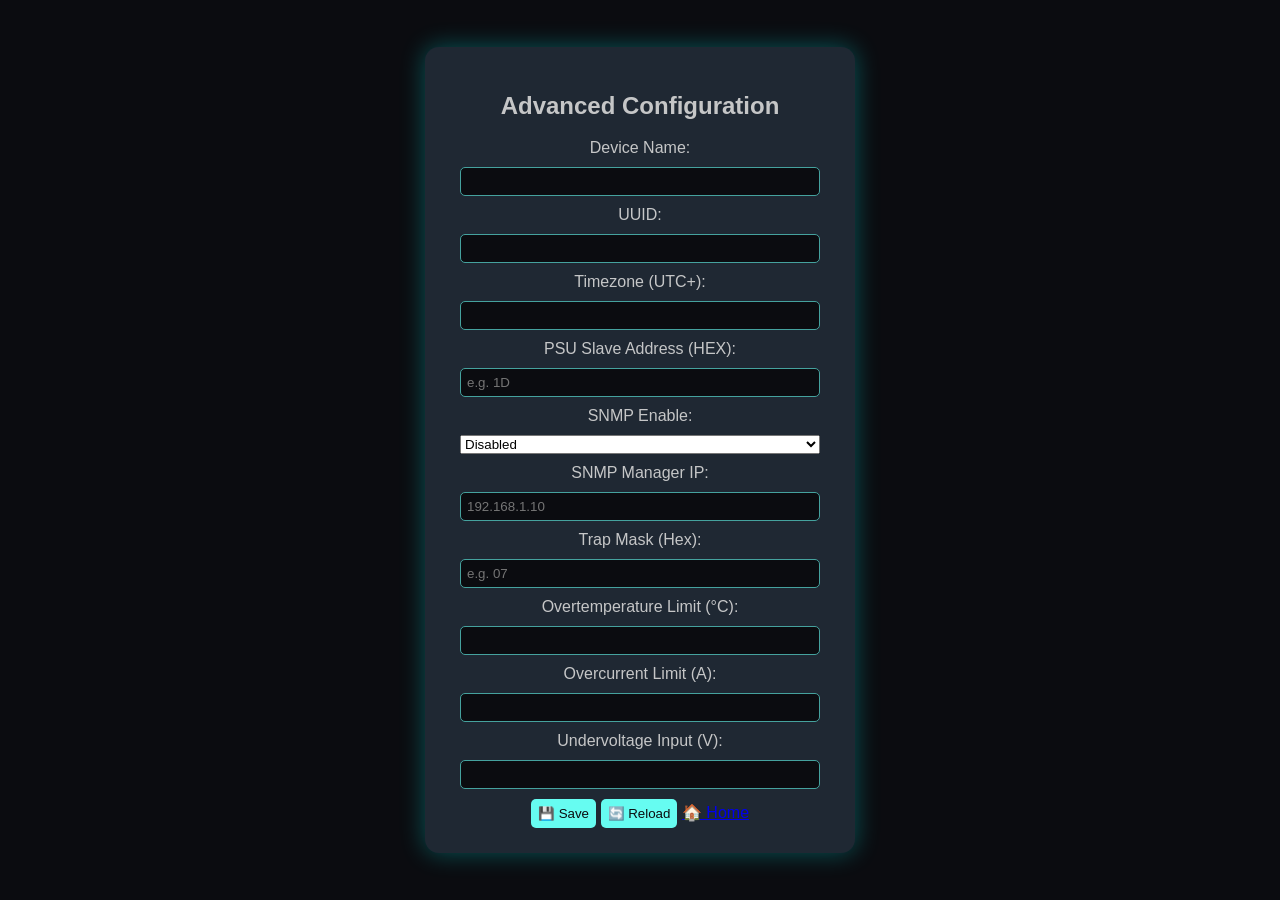
==== Project/Modbus_RS485/web/advanced.html @ 7ff8282c "Add/Update Modbus_RS485 project" ====
<!DOCTYPE html>
<html lang="en">

<head>
  <meta charset="UTF-8" />
  <title>Advanced Settings</title>
  <link rel="stylesheet" href="style.css" />
</head>

<body>
  <div class="container">
    <h2>Advanced Configuration</h2>

    <form id="configForm">
      <label>Device Name:</label>
      <input id="deviceName" type="text" />

      <label>UUID:</label>
      <input id="uuid" type="text" readonly />


      <label>Timezone (UTC+):</label>
      <input id="timezone" type="number" min="-12" max="14" />

      <label>PSU Slave Address (HEX):</label>
      <input id="slaveAddr" type="text" maxlength="2" pattern="^[0-9A-Fa-f]{1,2}$" placeholder="e.g. 1D" />

      <label>SNMP Enable:</label>
      <select id="snmpEnable">
        <option value="0">Disabled</option>
        <option value="1">Enabled</option>
      </select>

      <label>SNMP Manager IP:</label>
      <input id="ipSnmp" type="text" placeholder="192.168.1.10" />

      <label>Trap Mask (Hex):</label>
      <input id="trapMask" type="text" placeholder="e.g. 07" />

      <label>Overtemperature Limit (°C):</label>
      <input id="overTemp" type="number" step="0.1" />

      <label>Overcurrent Limit (A):</label>
      <input id="overCurrent" type="number" step="0.01" />

      <label>Undervoltage Input (V):</label>
      <input id="underVolt" type="number" step="0.1" />

      <div class="buttons">
        <button type="button" onclick="saveConfig()">💾 Save</button>
        <button type="button" onclick="loadConfig()">🔄 Reload</button>
        <a href="index.html">🏠 Home</a>
      </div>
    </form>
  </div>

  <script src="advanced.js"></script>
</body>

</html>
---- Project/Modbus_RS485/web/style.css ----
body {
  background-color: #0b0c10;
  color: #c5c6c7;
  font-family: "Segoe UI", Tahoma, sans-serif;
  margin: 0;
  display: flex;
  justify-content: center;
  align-items: center;
  min-height: 100vh;
}

/* Container */
.container {
  background-color: #1f2833;
  border-radius: 14px;
  box-shadow: 0 0 25px rgba(0, 255, 255, 0.3);
  padding: 25px 35px;
  width: 360px;
  text-align: center;
}

/* Header */
.header {
  display: flex; justify-content: space-between; align-items: center;
}
h1 { color: #66fcf1; margin: 0 0 15px; }
#themeToggle { background:none; border:none; color:#66fcf1; font-size:20px; cursor:pointer; }

/* Table */
table { width:100%; border-collapse:collapse; margin-top:10px; }
th, td { border-bottom:1px solid #45a29e; padding:6px; text-align:center; }
th { color:#45a29e; font-weight:600; }
td { color:#fff; }

/* Tabs */
.tab { display:flex; justify-content:center; margin-bottom:10px; flex-wrap:wrap; }
.tablink {
  background:#1f2833; color:#c5c6c7; border:1px solid #45a29e;
  padding:6px 14px; border-radius:6px; margin:2px; cursor:pointer; transition:.3s;
}
.tablink.active, .tablink:hover { background:#66fcf1; color:#0b0c10; }

/* Form */
form { display:flex; flex-direction:column; gap:10px; margin-top:10px; }
input { background:#0b0c10; border:1px solid #45a29e; border-radius:5px; padding:6px; color:#fff; }
button { background:#66fcf1; border:none; border-radius:5px; color:#0b0c10; padding:7px; cursor:pointer; }
button:hover { background:#45a29e; }

/* Spinner */
.spinner {
  border:4px solid rgba(255,255,255,0.1);
  border-top:4px solid #66fcf1;
  border-radius:50%;
  width:28px; height:28px;
  animation:spin 1s linear infinite;
  margin:10px auto;
}
@keyframes spin { from{transform:rotate(0);} to{transform:rotate(360deg);} }

/* Logs */
.log-header { display:flex; justify-content:center; flex-wrap:wrap; gap:10px; margin-bottom:5px; align-items:center; }
.log-container {
  background:#0b0c10;
  border:1px solid #45a29e;
  border-radius:6px;
  height:200px;
  overflow-y:auto;
  padding:8px;
  font-family: monospace;
  text-align:left;
  color:#66fcf1;
  white-space:pre-wrap;
}
.autoToggle {
  font-size:13px;
  display:flex;
  align-items:center;
  gap:4px;
  color:#9ea7ad;
}

/* Popup */
.popup { position:fixed; inset:0; background:rgba(0,0,0,0.6);
  display:none; justify-content:center; align-items:center; z-index:1000; }
.popup-content {
  background:#1f2833; padding:20px 30px; border-radius:10px;
  box-shadow:0 0 10px rgba(0,255,255,0.3); text-align:center;
}
.popup-content p { margin-bottom:15px; }

/* Light mode */
.light-mode { background:#f0f0f0; color:#111; }
.light-mode .container { background:#fff; box-shadow:0 0 20px rgba(0,0,0,0.2); }
.light-mode .tablink { border:1px solid #ccc; background:#eee; color:#333; }
.light-mode .tablink.active { background:#333; color:#fff; }
.light-mode .log-container { background:#fafafa; color:#111; border-color:#ccc; }
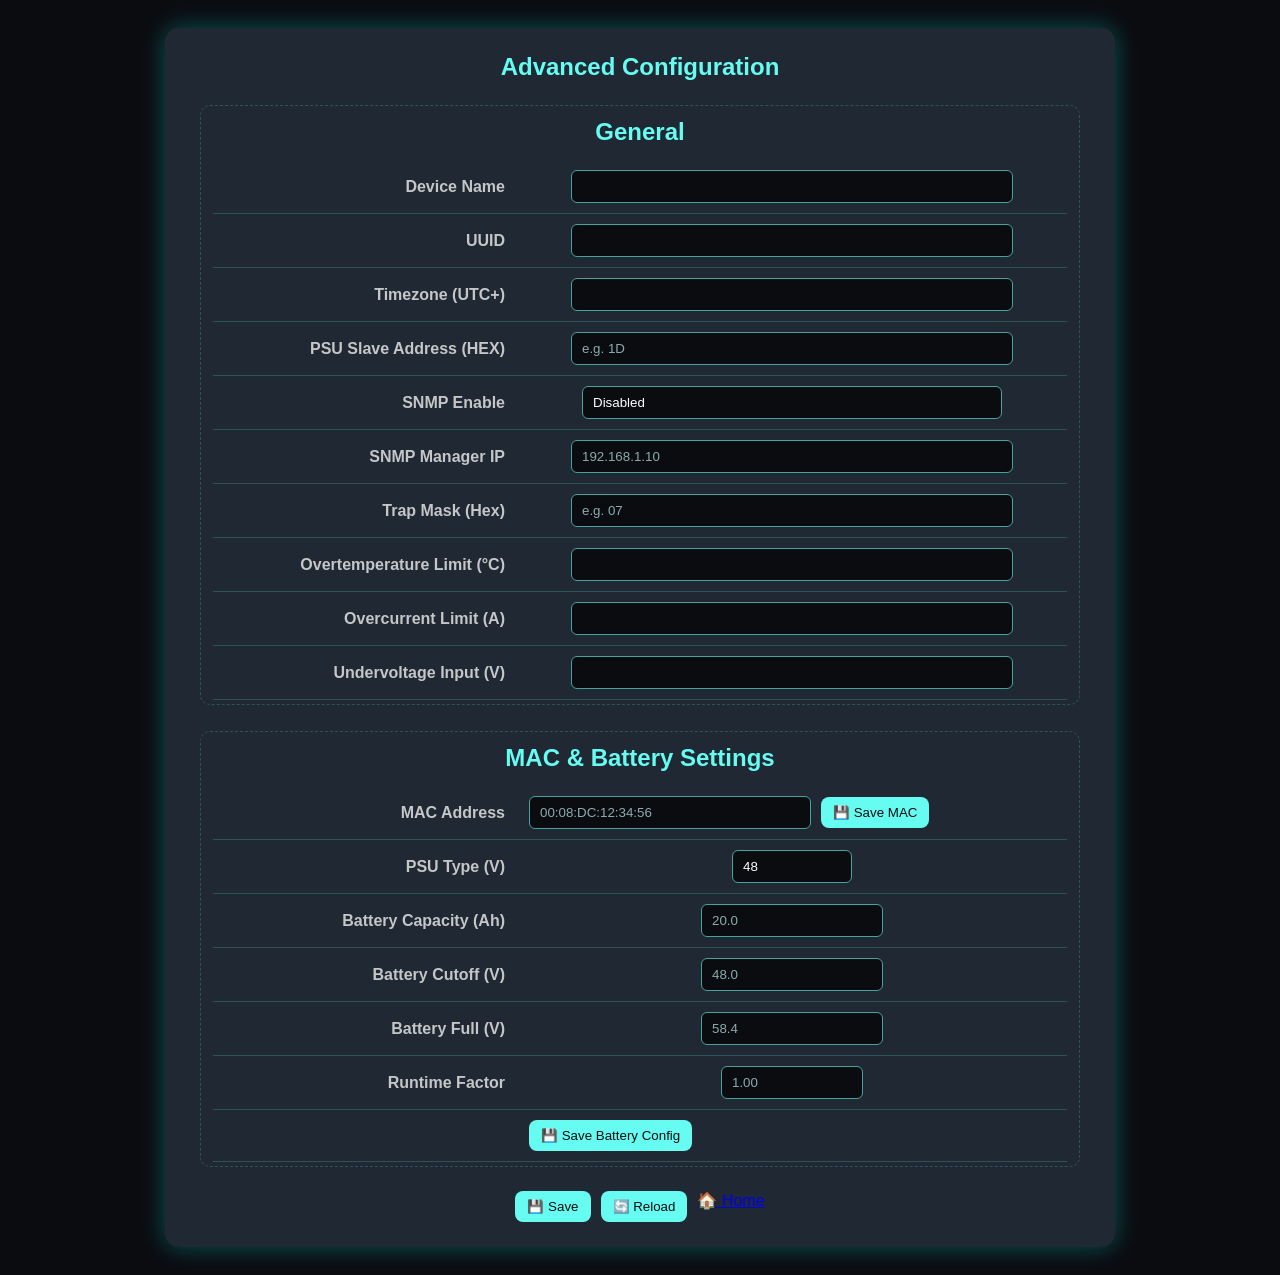
==== commit 5731293c: "Add functionality for saving and loading PSU cycle data to/from flash memory - Implemented psu_cycle" ====
--- a/Project/Modbus_RS485/web/advanced.html
+++ b/Project/Modbus_RS485/web/advanced.html
@@ -1,6 +1,5 @@
 <!DOCTYPE html>
 <html lang="en">
-
 <head>
   <meta charset="UTF-8" />
   <title>Advanced Settings</title>
@@ -12,39 +11,140 @@
     <h2>Advanced Configuration</h2>
 
     <form id="configForm">
-      <label>Device Name:</label>
-      <input id="deviceName" type="text" />
 
-      <label>UUID:</label>
-      <input id="uuid" type="text" readonly />
+      <!-- ========== General Config (table layout) ========== -->
+      <section class="card">
+        <h2>General</h2>
+        <table class="h-table">
+          <tbody>
+            <tr>
+              <th><label for="deviceName">Device Name</label></th>
+              <td><input id="deviceName" type="text" /></td>
+            </tr>
 
+            <tr>
+              <th><label for="uuid">UUID</label></th>
+              <td><input id="uuid" type="text" readonly /></td>
+            </tr>
 
-      <label>Timezone (UTC+):</label>
-      <input id="timezone" type="number" min="-12" max="14" />
+            <tr>
+              <th><label for="timezone">Timezone (UTC+)</label></th>
+              <td><input id="timezone" type="number" min="-12" max="14" /></td>
+            </tr>
 
-      <label>PSU Slave Address (HEX):</label>
-      <input id="slaveAddr" type="text" maxlength="2" pattern="^[0-9A-Fa-f]{1,2}$" placeholder="e.g. 1D" />
+            <tr>
+              <th><label for="slaveAddr">PSU Slave Address (HEX)</label></th>
+              <td><input id="slaveAddr" type="text" maxlength="2" pattern="^[0-9A-Fa-f]{1,2}$" placeholder="e.g. 1D" /></td>
+            </tr>
 
-      <label>SNMP Enable:</label>
-      <select id="snmpEnable">
-        <option value="0">Disabled</option>
-        <option value="1">Enabled</option>
-      </select>
+            <tr>
+              <th><label for="snmpEnable">SNMP Enable</label></th>
+              <td>
+                <select id="snmpEnable">
+                  <option value="0">Disabled</option>
+                  <option value="1">Enabled</option>
+                </select>
+              </td>
+            </tr>
 
-      <label>SNMP Manager IP:</label>
-      <input id="ipSnmp" type="text" placeholder="192.168.1.10" />
+            <tr>
+              <th><label for="ipSnmp">SNMP Manager IP</label></th>
+              <td><input id="ipSnmp" type="text" placeholder="192.168.1.10" /></td>
+            </tr>
 
-      <label>Trap Mask (Hex):</label>
-      <input id="trapMask" type="text" placeholder="e.g. 07" />
+            <tr>
+              <th><label for="trapMask">Trap Mask (Hex)</label></th>
+              <td><input id="trapMask" type="text" placeholder="e.g. 07" /></td>
+            </tr>
 
-      <label>Overtemperature Limit (°C):</label>
-      <input id="overTemp" type="number" step="0.1" />
+            <tr>
+              <th><label for="overTemp">Overtemperature Limit (°C)</label></th>
+              <td><input id="overTemp" type="number" step="0.1" /></td>
+            </tr>
 
-      <label>Overcurrent Limit (A):</label>
-      <input id="overCurrent" type="number" step="0.01" />
+            <tr>
+              <th><label for="overCurrent">Overcurrent Limit (A)</label></th>
+              <td><input id="overCurrent" type="number" step="0.01" /></td>
+            </tr>
 
-      <label>Undervoltage Input (V):</label>
-      <input id="underVolt" type="number" step="0.1" />
+            <tr>
+              <th><label for="underVolt">Undervoltage Input (V)</label></th>
+              <td><input id="underVolt" type="number" step="0.1" /></td>
+            </tr>
+          </tbody>
+        </table>
+      </section>
+
+      <!-- ========== MAC & Battery (table layout) ========== -->
+      <section class="card">
+        <h2>MAC &amp; Battery Settings</h2>
+
+        <table class="h-table">
+          <tbody>
+            <!-- MAC -->
+            <tr>
+              <th><label for="advMac">MAC Address</label></th>
+              <td>
+                <div class="row-inline">
+                  <input
+                    id="advMac"
+                    type="text"
+                    placeholder="00:08:DC:12:34:56"
+                    pattern="^([0-9A-Fa-f]{2}:){5}[0-9A-Fa-f]{2}$"
+                    autocomplete="off"
+                    style="max-width:260px"
+                  />
+                  <button id="btnSaveMac" type="button">💾 Save MAC</button>
+                  <span id="macMsg" class="hint"></span>
+                </div>
+              </td>
+            </tr>
+
+            <!-- Battery / PSU -->
+            <tr>
+              <th><label for="advPsuType">PSU Type (V)</label></th>
+              <td>
+                <select id="advPsuType" style="max-width:120px">
+                  <option value="12">12</option>
+                  <option value="24">24</option>
+                  <option value="36">36</option>
+                  <option value="48" selected>48</option>
+                </select>
+              </td>
+            </tr>
+
+            <tr>
+              <th><label for="advBattAh">Battery Capacity (Ah)</label></th>
+              <td><input id="advBattAh" type="number" step="0.1" placeholder="20.0" style="max-width:160px" /></td>
+            </tr>
+
+            <tr>
+              <th><label for="advBattCutoff">Battery Cutoff (V)</label></th>
+              <td><input id="advBattCutoff" type="number" step="0.1" placeholder="48.0" style="max-width:160px" /></td>
+            </tr>
+
+            <tr>
+              <th><label for="advBattFull">Battery Full (V)</label></th>
+              <td><input id="advBattFull" type="number" step="0.1" placeholder="58.4" style="max-width:160px" /></td>
+            </tr>
+
+            <tr>
+              <th><label for="advRuntimeFactor">Runtime Factor</label></th>
+              <td><input id="advRuntimeFactor" type="number" step="0.01" placeholder="1.00" style="max-width:120px" /></td>
+            </tr>
+
+            <tr>
+              <th></th>
+              <td>
+                <div class="row-inline">
+                  <button id="btnSaveBattery" type="button">💾 Save Battery Config</button>
+                  <span id="battMsg" class="hint"></span>
+                </div>
+              </td>
+            </tr>
+          </tbody>
+        </table>
+      </section>
 
       <div class="buttons">
         <button type="button" onclick="saveConfig()">💾 Save</button>
@@ -56,5 +156,4 @@
 
   <script src="advanced.js"></script>
 </body>
-
-</html>+</html>
--- a/Project/Modbus_RS485/web/style.css
+++ b/Project/Modbus_RS485/web/style.css
@@ -1,3 +1,6 @@
+/* =========================
+   Global
+   ========================= */
 body {
   background-color: #0b0c10;
   color: #c5c6c7;
@@ -5,92 +8,290 @@
   margin: 0;
   display: flex;
   justify-content: center;
-  align-items: center;
+  align-items: flex-start;
   min-height: 100vh;
-}
-
-/* Container */
+  padding: 28px 10px;
+}
+
+/* =========================
+   Container
+   ========================= */
 .container {
   background-color: #1f2833;
   border-radius: 14px;
   box-shadow: 0 0 25px rgba(0, 255, 255, 0.3);
   padding: 25px 35px;
-  width: 360px;
+  width: min(880px, 94vw);   /* rộng vừa cho bảng ngang */
   text-align: center;
 }
 
-/* Header */
+/* =========================
+   Header
+   ========================= */
 .header {
-  display: flex; justify-content: space-between; align-items: center;
-}
-h1 { color: #66fcf1; margin: 0 0 15px; }
-#themeToggle { background:none; border:none; color:#66fcf1; font-size:20px; cursor:pointer; }
-
-/* Table */
-table { width:100%; border-collapse:collapse; margin-top:10px; }
-th, td { border-bottom:1px solid #45a29e; padding:6px; text-align:center; }
-th { color:#45a29e; font-weight:600; }
-td { color:#fff; }
-
-/* Tabs */
-.tab { display:flex; justify-content:center; margin-bottom:10px; flex-wrap:wrap; }
+  display: flex;
+  justify-content: space-between;
+  align-items: center;
+}
+h1, h2, h3, h4 {
+  color: #66fcf1;
+  margin: 0 0 14px;
+}
+#themeToggle {
+  background: none;
+  border: none;
+  color: #66fcf1;
+  font-size: 20px;
+  cursor: pointer;
+}
+
+/* =========================
+   Tabs
+   ========================= */
+.tab {
+  display: flex;
+  justify-content: center;
+  margin-bottom: 10px;
+  flex-wrap: wrap;
+  gap: 6px;
+}
 .tablink {
-  background:#1f2833; color:#c5c6c7; border:1px solid #45a29e;
-  padding:6px 14px; border-radius:6px; margin:2px; cursor:pointer; transition:.3s;
-}
-.tablink.active, .tablink:hover { background:#66fcf1; color:#0b0c10; }
-
-/* Form */
-form { display:flex; flex-direction:column; gap:10px; margin-top:10px; }
-input { background:#0b0c10; border:1px solid #45a29e; border-radius:5px; padding:6px; color:#fff; }
-button { background:#66fcf1; border:none; border-radius:5px; color:#0b0c10; padding:7px; cursor:pointer; }
-button:hover { background:#45a29e; }
-
-/* Spinner */
+  background: #1f2833;
+  color: #c5c6c7;
+  border: 1px solid #45a29e;
+  padding: 6px 14px;
+  border-radius: 6px;
+  cursor: pointer;
+  transition: 0.2s;
+}
+.tablink.active,
+.tablink:hover {
+  background: #66fcf1;
+  color: #0b0c10;
+}
+
+/* =========================
+   Tables (status/log/simple tables)
+   ========================= */
+table {
+  width: 100%;
+  border-collapse: collapse;
+  margin-top: 10px;
+}
+th, td {
+  border-bottom: 1px solid #45a29e;
+  padding: 6px;
+  text-align: center;
+}
+th {
+  color: #45a29e;
+  font-weight: 600;
+}
+td {
+  color: #ffffff;
+}
+
+/* =========================
+   Forms & Controls
+   ========================= */
+form {
+  display: flex;
+  flex-direction: column;
+  gap: 12px;
+  margin-top: 10px;
+}
+
+/* Generic input/select/button */
+input,
+select {
+  background: #0b0c10;
+  border: 1px solid #45a29e;
+  border-radius: 6px;
+  padding: 8px 10px;
+  color: #ffffff;
+  outline: none;
+}
+input::placeholder {
+  color: #9bbec0;
+  opacity: 0.9;
+}
+select { appearance: none; }
+
+button {
+  background: #66fcf1;
+  border: none;
+  border-radius: 8px;
+  color: #0b0c10;
+  padding: 8px 12px;
+  cursor: pointer;
+  transition: 0.2s;
+}
+button:hover { background: #45a29e; }
+
+/* Button row at bottom of forms */
+.buttons {
+  display: flex;
+  gap: 10px;
+  justify-content: center;
+  margin-top: 8px;
+}
+
+/* Inline row (e.g., Save MAC, Battery) */
+.row-inline {
+  display: flex;
+  gap: 10px;
+  align-items: center;
+  flex-wrap: wrap;
+}
+.hint {
+  font-size: 0.9em;
+  color: #9bbec0;
+}
+
+/* =========================
+   Spinner
+   ========================= */
 .spinner {
-  border:4px solid rgba(255,255,255,0.1);
-  border-top:4px solid #66fcf1;
-  border-radius:50%;
-  width:28px; height:28px;
-  animation:spin 1s linear infinite;
-  margin:10px auto;
-}
-@keyframes spin { from{transform:rotate(0);} to{transform:rotate(360deg);} }
-
-/* Logs */
-.log-header { display:flex; justify-content:center; flex-wrap:wrap; gap:10px; margin-bottom:5px; align-items:center; }
+  border: 4px solid rgba(255,255,255,0.1);
+  border-top: 4px solid #66fcf1;
+  border-radius: 50%;
+  width: 28px;
+  height: 28px;
+  animation: spin 1s linear infinite;
+  margin: 10px auto;
+}
+@keyframes spin { from { transform: rotate(0); } to { transform: rotate(360deg); } }
+
+/* =========================
+   Logs
+   ========================= */
+.log-header {
+  display: flex;
+  justify-content: center;
+  flex-wrap: wrap;
+  gap: 10px;
+  margin-bottom: 5px;
+  align-items: center;
+}
 .log-container {
-  background:#0b0c10;
-  border:1px solid #45a29e;
-  border-radius:6px;
-  height:200px;
-  overflow-y:auto;
-  padding:8px;
+  background: #0b0c10;
+  border: 1px solid #45a29e;
+  border-radius: 6px;
+  height: 200px;
+  overflow-y: auto;
+  padding: 8px;
   font-family: monospace;
-  text-align:left;
-  color:#66fcf1;
-  white-space:pre-wrap;
+  text-align: left;
+  color: #66fcf1;
+  white-space: pre-wrap;
 }
 .autoToggle {
-  font-size:13px;
-  display:flex;
-  align-items:center;
-  gap:4px;
-  color:#9ea7ad;
-}
-
-/* Popup */
-.popup { position:fixed; inset:0; background:rgba(0,0,0,0.6);
-  display:none; justify-content:center; align-items:center; z-index:1000; }
+  font-size: 13px;
+  display: flex;
+  align-items: center;
+  gap: 4px;
+  color: #9ea7ad;
+}
+
+/* =========================
+   Popup
+   ========================= */
+.popup {
+  position: fixed;
+  inset: 0;
+  background: rgba(0,0,0,0.6);
+  display: none;
+  justify-content: center;
+  align-items: center;
+  z-index: 1000;
+}
 .popup-content {
-  background:#1f2833; padding:20px 30px; border-radius:10px;
-  box-shadow:0 0 10px rgba(0,255,255,0.3); text-align:center;
-}
-.popup-content p { margin-bottom:15px; }
-
-/* Light mode */
-.light-mode { background:#f0f0f0; color:#111; }
-.light-mode .container { background:#fff; box-shadow:0 0 20px rgba(0,0,0,0.2); }
-.light-mode .tablink { border:1px solid #ccc; background:#eee; color:#333; }
-.light-mode .tablink.active { background:#333; color:#fff; }
-.light-mode .log-container { background:#fafafa; color:#111; border-color:#ccc; }
+  background: #1f2833;
+  padding: 20px 30px;
+  border-radius: 10px;
+  box-shadow: 0 0 10px rgba(0,255,255,0.3);
+  text-align: center;
+}
+.popup-content p { margin-bottom: 15px; }
+
+/* =========================
+   Horizontal form table (labels left, controls right)
+   ========================= */
+.h-table {
+  width: 100%;
+  border-collapse: collapse;
+  margin-top: 6px;
+}
+.h-table th,
+.h-table td {
+  padding: 10px 12px;
+  vertical-align: middle;
+  border-bottom: 1px solid rgba(69, 162, 158, 0.35); /* hợp với theme tối */
+}
+.h-table th {
+  text-align: right;
+  color: #c5c6c7;         /* rõ trên nền tối */
+  font-weight: 600;
+  width: 280px;
+  white-space: nowrap;
+}
+.h-table td {
+  color: #ffffff;
+}
+.h-table td input[type="text"],
+.h-table td input[type="number"],
+.h-table td select {
+  width: 100%;
+  max-width: 420px;       /* tránh control quá dài */
+}
+
+/* =========================
+   Cards
+   ========================= */
+.card {
+  background: transparent;
+  border: 1px dashed rgba(102, 252, 241, 0.2);
+  border-radius: 10px;
+  padding: 12px 12px 4px;
+  margin: 10px 0 4px;
+}
+
+/* =========================
+   Responsive
+   ========================= */
+@media (max-width: 720px) {
+  .container {
+    padding: 18px 16px;
+  }
+  .h-table th {
+    width: auto;
+    text-align: left;     /* nhỏ thì label căn trái cho dễ đọc */
+  }
+}
+
+/* =========================
+   Light mode
+   ========================= */
+.light-mode { background: #f0f0f0; color: #111; }
+.light-mode .container { background: #ffffff; box-shadow: 0 0 20px rgba(0,0,0,0.2); }
+.light-mode .tablink { border: 1px solid #ccc; background: #eee; color: #333; }
+.light-mode .tablink.active { background: #333; color: #fff; }
+.light-mode .log-container { background: #fafafa; color: #111; border-color: #ccc; }
+
+/* Light mode – form table colors */
+.light-mode .h-table th,
+.light-mode .h-table td {
+  border-bottom: 1px solid #e3e3e3;
+}
+.light-mode .h-table th {
+  color: #333;
+}
+.light-mode input,
+.light-mode select {
+  background: #fff;
+  color: #111;
+  border: 1px solid #c9c9c9;
+}
+.light-mode input::placeholder {
+  color: #777;
+}
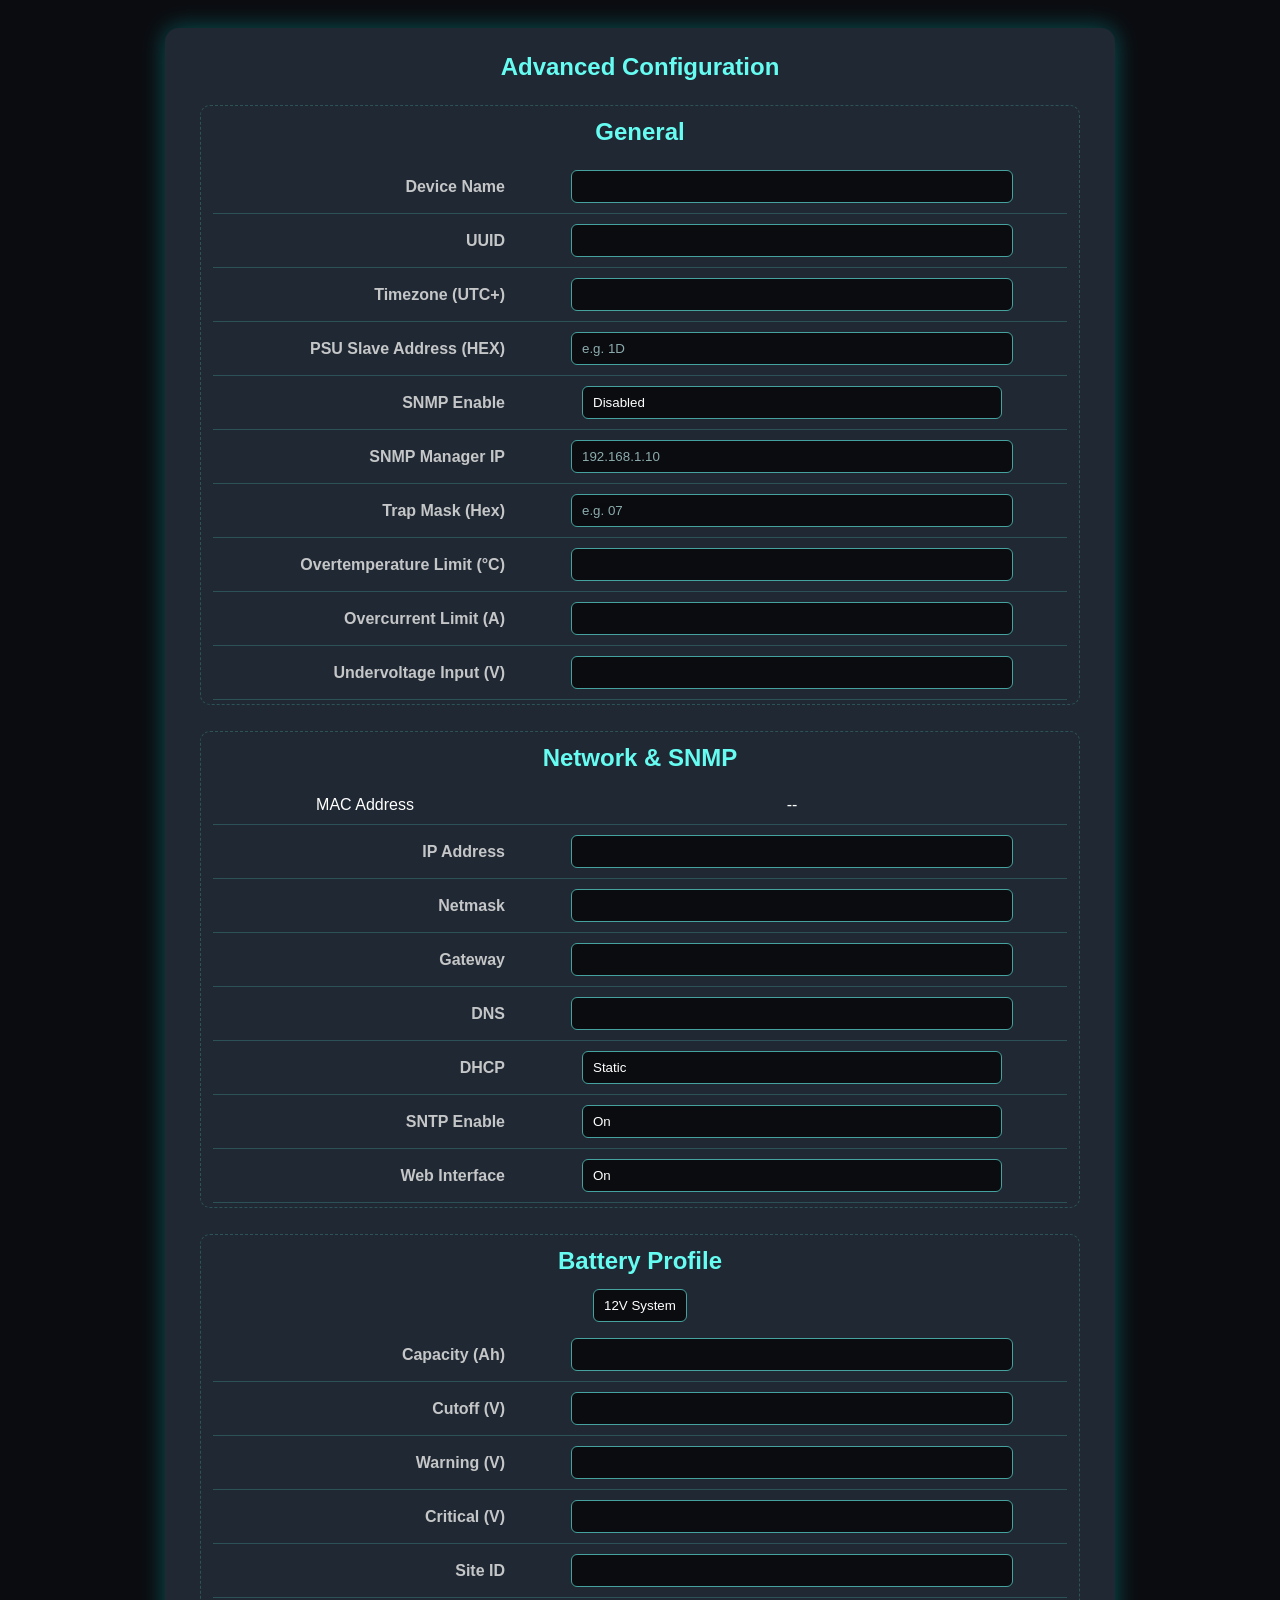
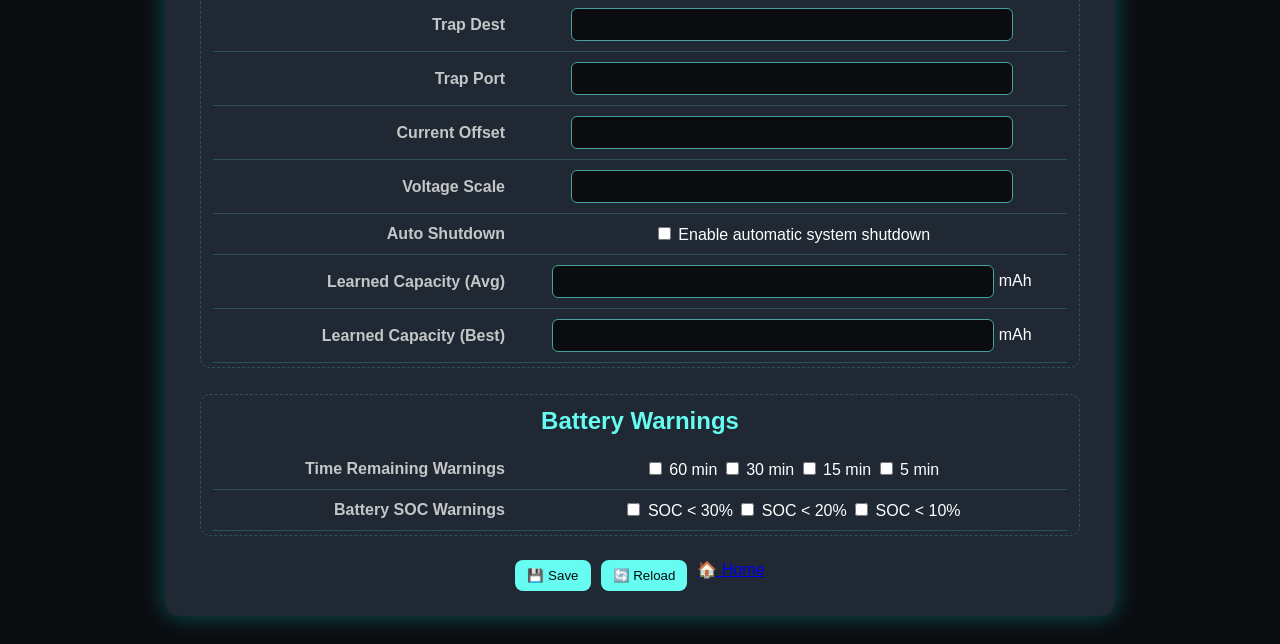
==== commit e12685d1: "Refactor Modbus polling interval, enhance advanced settings UI, and improve configuration handling -" ====
--- a/Project/Modbus_RS485/web/advanced.html
+++ b/Project/Modbus_RS485/web/advanced.html
@@ -1,5 +1,6 @@
 <!DOCTYPE html>
 <html lang="en">
+
 <head>
   <meta charset="UTF-8" />
   <title>Advanced Settings</title>
@@ -34,7 +35,8 @@
 
             <tr>
               <th><label for="slaveAddr">PSU Slave Address (HEX)</label></th>
-              <td><input id="slaveAddr" type="text" maxlength="2" pattern="^[0-9A-Fa-f]{1,2}$" placeholder="e.g. 1D" /></td>
+              <td><input id="slaveAddr" type="text" maxlength="2" pattern="^[0-9A-Fa-f]{1,2}$" placeholder="e.g. 1D" />
+              </td>
             </tr>
 
             <tr>
@@ -77,72 +79,132 @@
 
       <!-- ========== MAC & Battery (table layout) ========== -->
       <section class="card">
-        <h2>MAC &amp; Battery Settings</h2>
-
-        <table class="h-table">
-          <tbody>
-            <!-- MAC -->
-            <tr>
-              <th><label for="advMac">MAC Address</label></th>
-              <td>
-                <div class="row-inline">
-                  <input
-                    id="advMac"
-                    type="text"
-                    placeholder="00:08:DC:12:34:56"
-                    pattern="^([0-9A-Fa-f]{2}:){5}[0-9A-Fa-f]{2}$"
-                    autocomplete="off"
-                    style="max-width:260px"
-                  />
-                  <button id="btnSaveMac" type="button">💾 Save MAC</button>
-                  <span id="macMsg" class="hint"></span>
-                </div>
-              </td>
-            </tr>
-
-            <!-- Battery / PSU -->
-            <tr>
-              <th><label for="advPsuType">PSU Type (V)</label></th>
-              <td>
-                <select id="advPsuType" style="max-width:120px">
-                  <option value="12">12</option>
-                  <option value="24">24</option>
-                  <option value="36">36</option>
-                  <option value="48" selected>48</option>
-                </select>
-              </td>
-            </tr>
-
-            <tr>
-              <th><label for="advBattAh">Battery Capacity (Ah)</label></th>
-              <td><input id="advBattAh" type="number" step="0.1" placeholder="20.0" style="max-width:160px" /></td>
-            </tr>
-
-            <tr>
-              <th><label for="advBattCutoff">Battery Cutoff (V)</label></th>
-              <td><input id="advBattCutoff" type="number" step="0.1" placeholder="48.0" style="max-width:160px" /></td>
-            </tr>
-
-            <tr>
-              <th><label for="advBattFull">Battery Full (V)</label></th>
-              <td><input id="advBattFull" type="number" step="0.1" placeholder="58.4" style="max-width:160px" /></td>
-            </tr>
-
-            <tr>
-              <th><label for="advRuntimeFactor">Runtime Factor</label></th>
-              <td><input id="advRuntimeFactor" type="number" step="0.01" placeholder="1.00" style="max-width:120px" /></td>
-            </tr>
-
-            <tr>
-              <th></th>
-              <td>
-                <div class="row-inline">
-                  <button id="btnSaveBattery" type="button">💾 Save Battery Config</button>
-                  <span id="battMsg" class="hint"></span>
-                </div>
-              </td>
-            </tr>
-          </tbody>
+        <h2>Network & SNMP</h2>
+        <table class="h-table">
+          <tr>
+            <td>MAC Address</td>
+            <td id="mac">--</td>
+          </tr>
+          <tr>
+            <th>IP Address</th>
+            <td><input id="ipAddr" type="text"></td>
+          </tr>
+          <tr>
+            <th>Netmask</th>
+            <td><input id="netMask" type="text"></td>
+          </tr>
+          <tr>
+            <th>Gateway</th>
+            <td><input id="gateway" type="text"></td>
+          </tr>
+          <tr>
+            <th>DNS</th>
+            <td><input id="dns" type="text"></td>
+          </tr>
+          <tr>
+            <th>DHCP</th>
+            <td><select id="dhcpEnable">
+                <option value="0">Static</option>
+                <option value="1">DHCP</option>
+              </select></td>
+          </tr>
+          <tr>
+            <th>SNTP Enable</th>
+            <td><select id="sntpEnable">
+                <option value="0">Off</option>
+                <option value="1" selected>On</option>
+              </select></td>
+          </tr>
+          <tr>
+            <th>Web Interface</th>
+            <td><select id="webEnable">
+                <option value="0">Off</option>
+                <option value="1" selected>On</option>
+              </select></td>
+          </tr>
+        </table>
+      </section>
+
+      <section class="card">
+        <h2>Battery Profile</h2>
+        <table class="h-table">
+          <select id="battType">
+            <option value="1">12V System</option>
+            <option value="2">24V System</option>
+            <option value="3">36V System</option>
+            <option value="4">48V System</option>
+          </select>
+          <tr>
+            <th>Capacity (Ah)</th>
+            <td><input id="battCapacity" type="number" step="0.1" /></td>
+          </tr>
+          <tr>
+            <th>Cutoff (V)</th>
+            <td><input id="battCutoff" type="number" step="0.1" /></td>
+          </tr>
+          <tr>
+            <th>Warning (V)</th>
+            <td><input id="battWarn" type="number" step="0.1" /></td>
+          </tr>
+          <tr>
+            <th>Critical (V)</th>
+            <td><input id="battCritical" type="number" step="0.1" /></td>
+          </tr>
+          <tr>
+            <th>Site ID</th>
+            <td><input id="siteId" type="text" /></td>
+          </tr>
+          <tr>
+            <th>Trap Dest</th>
+            <td><input id="trapDest" type="text" /></td>
+          </tr>
+          <tr>
+            <th>Trap Port</th>
+            <td><input id="trapPort" type="number" min="1" max="65535" /></td>
+          </tr>
+          <tr>
+            <th>Current Offset</th>
+            <td><input id="currOffset" type="number" step="0.01" /></td>
+          </tr>
+          <tr>
+            <th>Voltage Scale</th>
+            <td><input id="voltScale" type="number" step="0.01" /></td>
+          </tr>
+          <tr>
+            <th>Auto Shutdown</th>
+            <td><input id="autoShutdown" type="checkbox" /> Enable automatic system shutdown</td>
+          </tr>
+          <tr>
+            <th>Learned Capacity (Avg)</th>
+            <td><input id="learnAvg" type="number" min="0" step="1" /> mAh</td>
+          </tr>
+          <tr>
+            <th>Learned Capacity (Best)</th>
+            <td><input id="learnBest" type="number" min="0" step="1" /> mAh</td>
+          </tr>
+        </table>
+      </section>
+
+      <section class="card">
+        <h2>Battery Warnings</h2>
+        <table class="h-table">
+          <tr>
+            <th>Time Remaining Warnings</th>
+            <td>
+              <label><input id="warn60" type="checkbox" /> 60 min</label>
+              <label><input id="warn30" type="checkbox" /> 30 min</label>
+              <label><input id="warn15" type="checkbox" /> 15 min</label>
+              <label><input id="warn5" type="checkbox" /> 5 min</label>
+            </td>
+          </tr>
+          <tr>
+            <th>Battery SOC Warnings</th>
+            <td>
+              <label><input id="warnSoc30" type="checkbox" /> SOC &lt; 30%</label>
+              <label><input id="warnSoc20" type="checkbox" /> SOC &lt; 20%</label>
+              <label><input id="warnSoc10" type="checkbox" /> SOC &lt; 10%</label>
+            </td>
+          </tr>
         </table>
       </section>
 
@@ -156,4 +218,5 @@
 
   <script src="advanced.js"></script>
 </body>
-</html>
+
+</html>
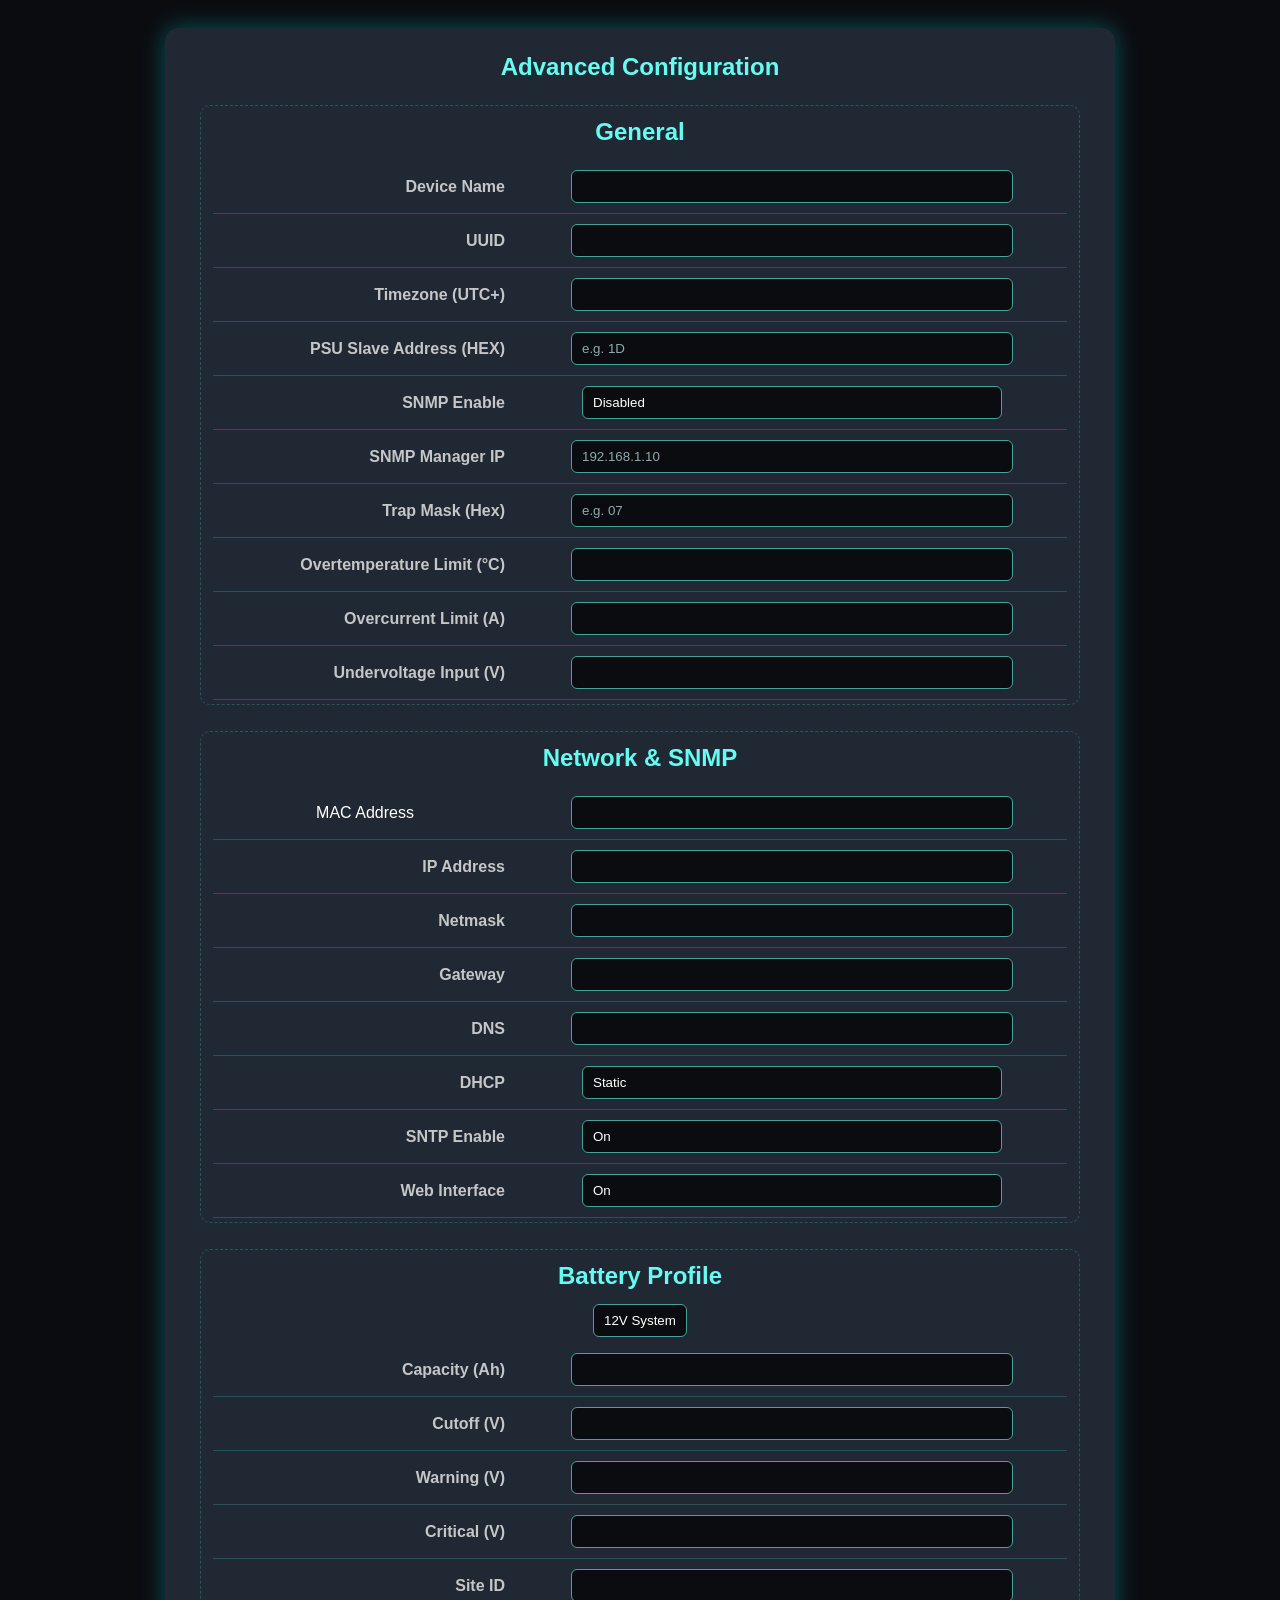
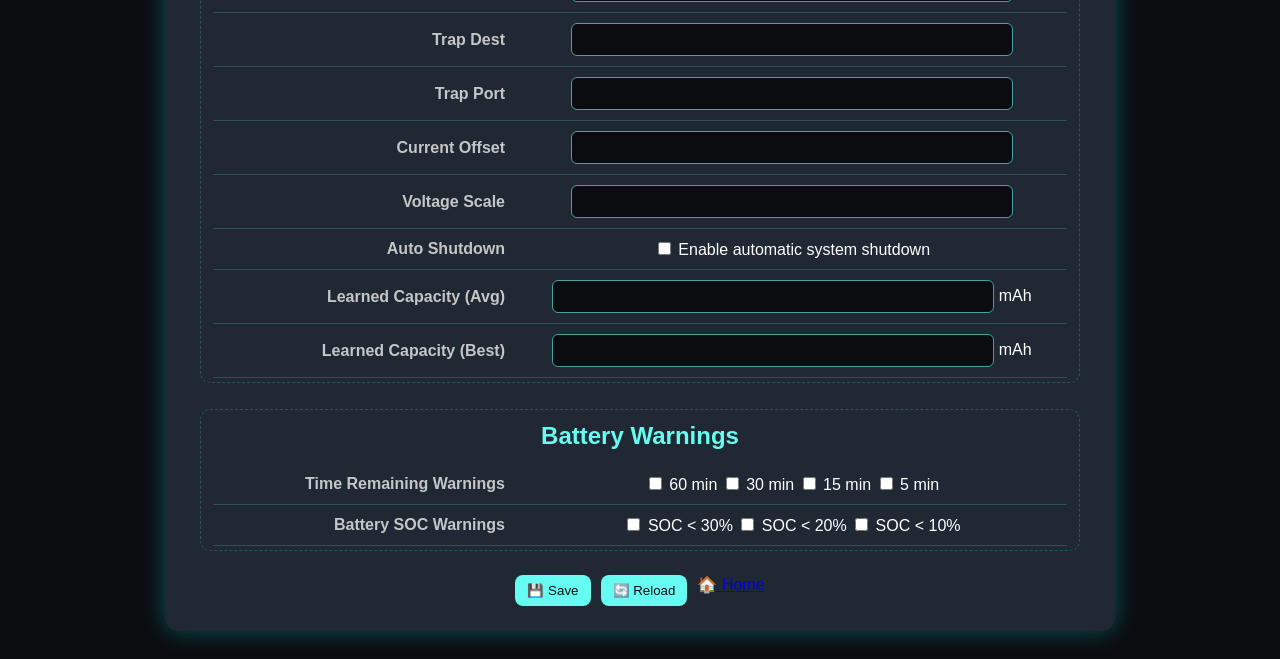
==== commit f8d18c19: "Refactor PSU configuration and web interface - Updated `psu_config.c` to initialize global PSU confi" ====
--- a/Project/Modbus_RS485/web/advanced.html
+++ b/Project/Modbus_RS485/web/advanced.html
@@ -83,7 +83,8 @@
         <table class="h-table">
           <tr>
             <td>MAC Address</td>
-            <td id="mac">--</td>
+            <td><input id="mac" type="text"></td>
+
           </tr>
           <tr>
             <th>IP Address</th>
@@ -129,10 +130,10 @@
         <h2>Battery Profile</h2>
         <table class="h-table">
           <select id="battType">
-            <option value="1">12V System</option>
-            <option value="2">24V System</option>
-            <option value="3">36V System</option>
-            <option value="4">48V System</option>
+            <option value="0">12V System</option>
+            <option value="1">24V System</option>
+            <option value="2">36V System</option>
+            <option value="3">48V System</option>
           </select>
           <tr>
             <th>Capacity (Ah)</th>
--- a/Project/Modbus_RS485/web/style.css
+++ b/Project/Modbus_RS485/web/style.css
@@ -151,14 +151,16 @@
 /* =========================
    Spinner
    ========================= */
-.spinner {
-  border: 4px solid rgba(255,255,255,0.1);
-  border-top: 4px solid #66fcf1;
-  border-radius: 50%;
+.header { position: relative; }    nếu chưa có
+#spinner {
+  position: absolute;
+  right: 12px;
+  top: 12px;
   width: 28px;
   height: 28px;
-  animation: spin 1s linear infinite;
-  margin: 10px auto;
+  display: none; /* JS sẽ bật/tắt */
+  z-index: 999;
+  /* position: fixed; top: 12px; right: 12px; */
 }
 @keyframes spin { from { transform: rotate(0); } to { transform: rotate(360deg); } }
 
